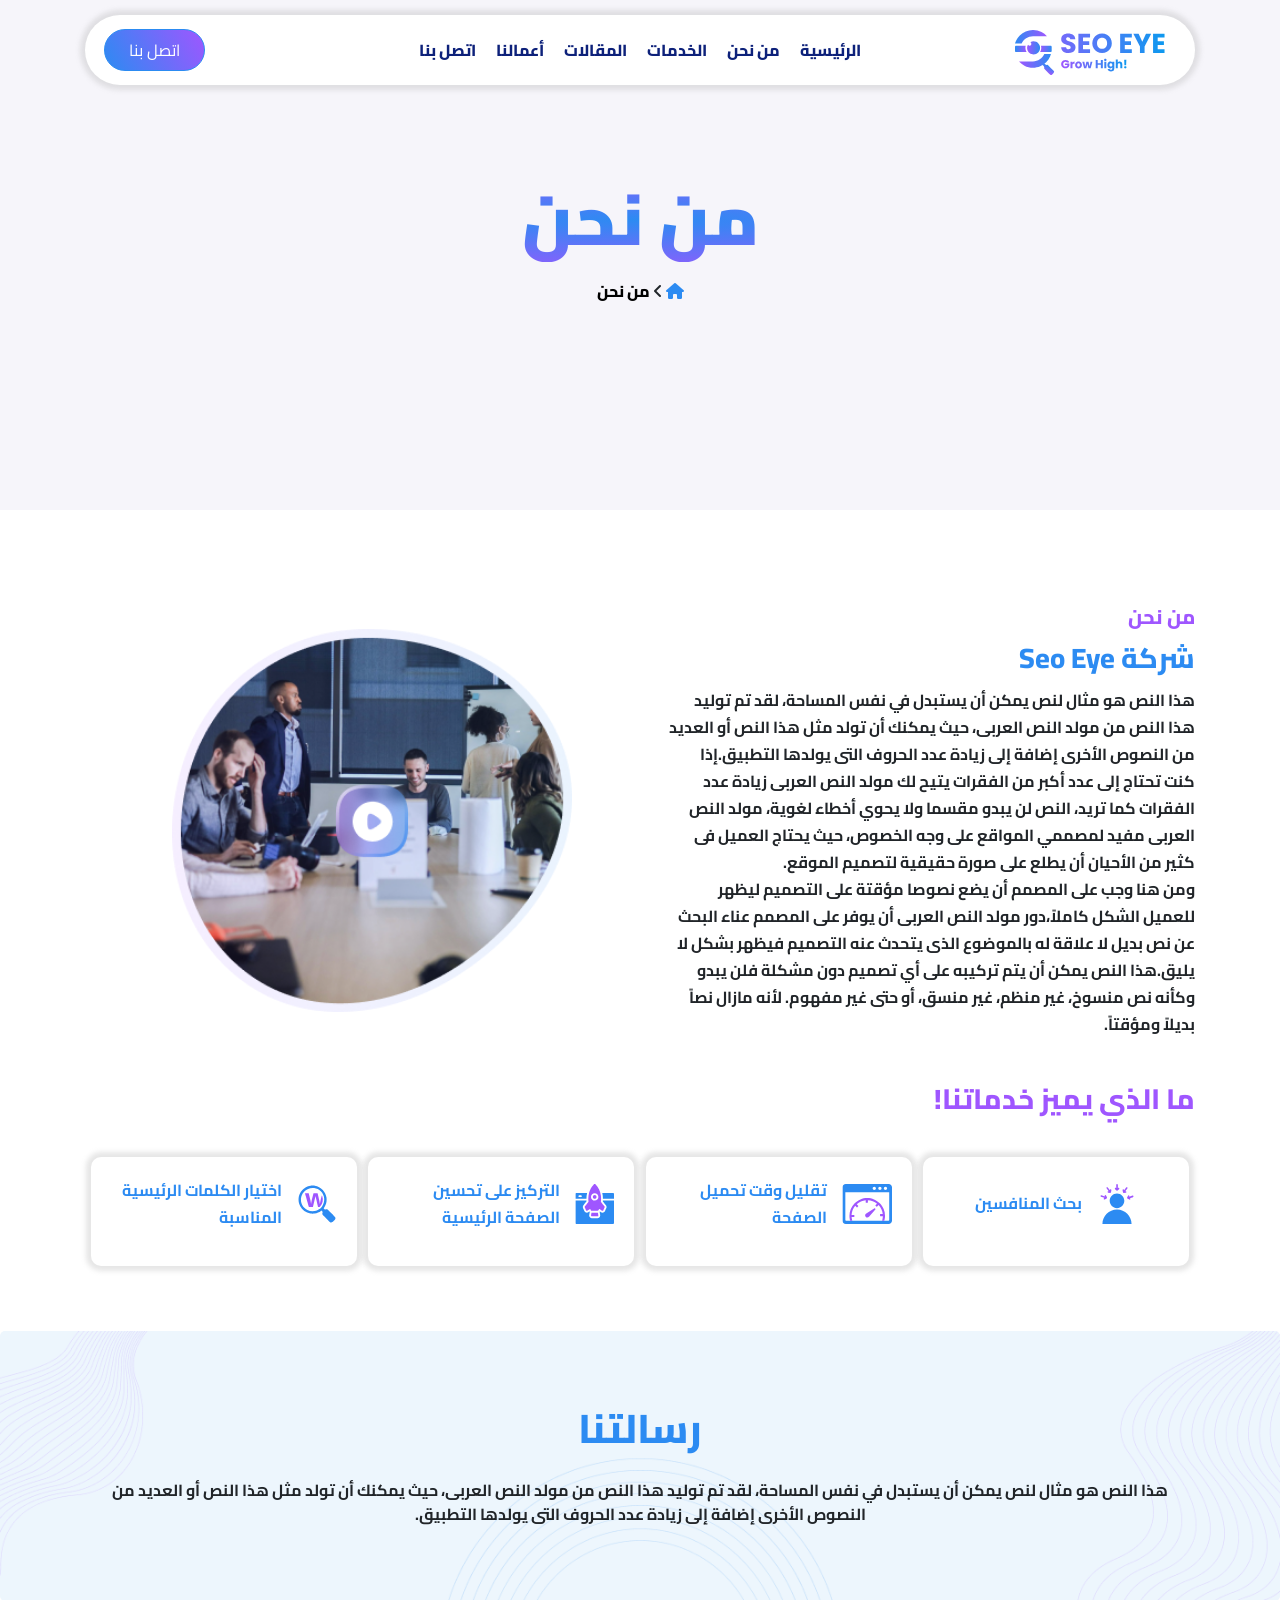
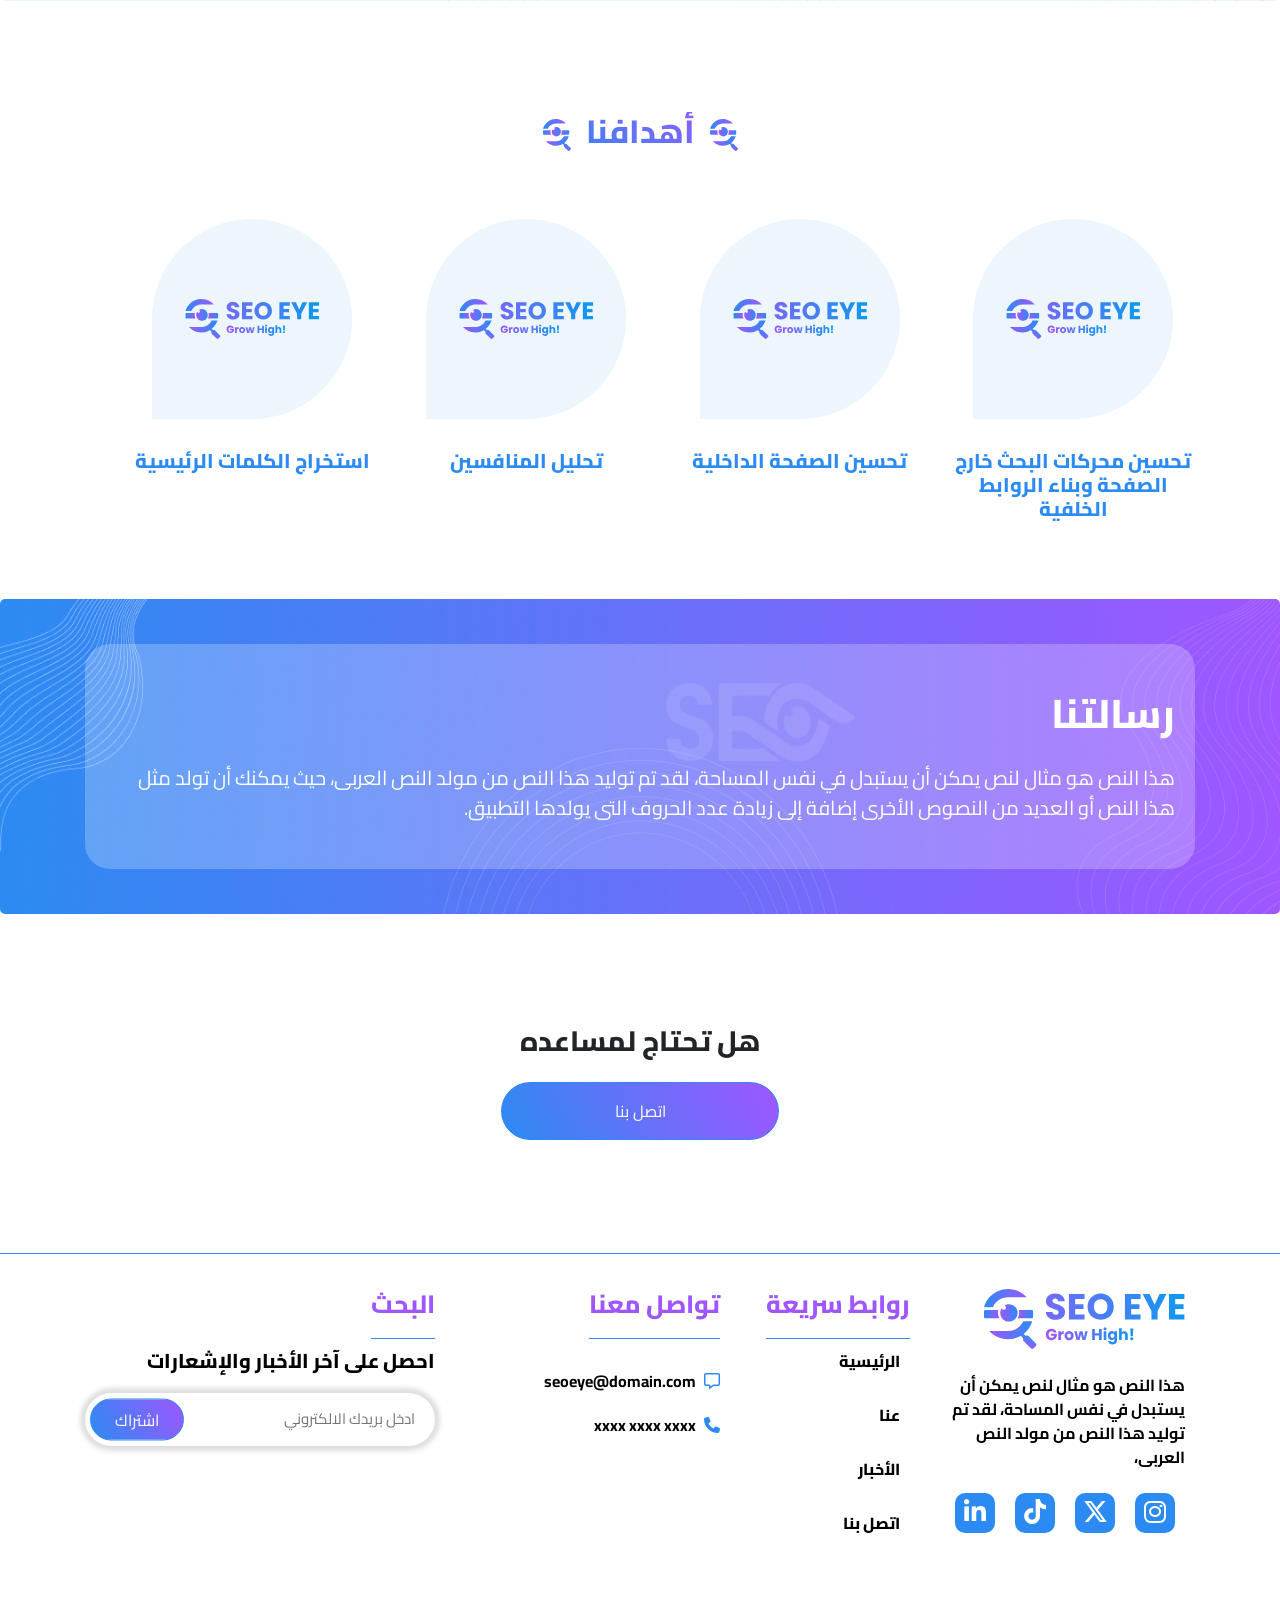
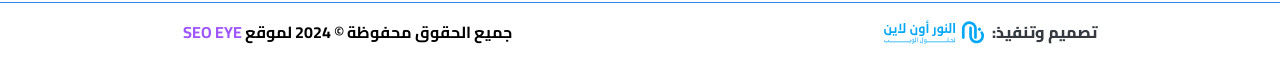
==== about-us.html @ d52f5193 "first commit" ====
<!DOCTYPE html>
<html lang="ar" dir="rtl">

<head>
  <meta charset="UTF-8" />
  <meta name="viewport" content="width=device-width, initial-scale=1.0" />
  <link rel="preconnect" href="https://fonts.googleapis.com">
  <link rel="preconnect" href="https://fonts.gstatic.com" crossorigin>
  <link
    href="https://fonts.googleapis.com/css2?family=Cairo:wght@200..1000&family=Rubik:ital,wght@0,300..900;1,300..900&display=swap"
    rel="stylesheet">
  <link rel="stylesheet" href="style.css" />
  <link rel="icon" href="assets/image/logo.svg">
  <title>SEO EYE </title>
  <!-- <script src="assets/js/jquery-for-count.min.js"></script> -->
  <!-- <script>
    jQuery(document).ready(function ($) {
      $('.counter').counterUp({
        delay: 10,
        time: 2000
      });
    });
  </script> -->
</head>

<body>
  <div
    class="loaderlodging bg-white position-fixed w-100 bg-white d-flex flex-column align-items-center justify-content-center overflow-hidden">
    <img class="img-fluid img-lg-h150 mb-4" src="assets/image/logo.svg" alt="erorr">
    <div class="d-flex justify-content-center text-center">
      <span class="loader"></span>
    </div>
  </div>
  <!-- start header  -->
  <header>
    <div class="container">
      <div class="head">
        <div class="row">
          <div class="logo col-lg-3 col-md-6 col-sm-6">
            <img src="assets/image/logo.svg" alt="">
          </div>
          <div class="logo col-lg-3 col-md-6 col-sm-6 d-lg-none d-md-flex d-sm-flex  justify-content-end pr-4 ">
            <button class="btn btn-primary bar "
              style="border-top-left-radius: 30px; border-bottom-left-radius: 30px;"><i
                class="fa-solid fa-bars  "></i></button>
          </div>
          <div class="phone-slide dlg col-lg-9 col-md-12 col-sm-12 ">
            <div class="links px-md-4 px-sm-4">
              <div
                class="head-phone  d-lg-none d-md-flex d-sm-flex justify-content-between align-items-center w-100 mb-4">
                <div class="logo ">
                  <img src="assets/image/logo.svg" alt="">
                </div>
                <div class="closes ">
                  <button class="closes btn "><i class="fa-solid fa-close font-19 text-secondary"></i></button>
                </div>
              </div>
              <ul>
                <li><a href="index.html">الرئيسية</a></li>
                <li><a href="about.html">من نحن</a></li>
                <li><a href="archive-services-2.html">الخدمات</a></li>
                <li><a href="archive-articale.html">المقالات</a></li>
                <li><a href="archive-projects.html">أعمالنا</a></li>
                <li><a href="contact.html">اتصل بنا</a></li>
              </ul>
              <div class="position-relative right-15px">
                <a href="#" class="btn btn-primary rounded-pill px-4 py-2 "> اتصل بنا</a>
              </div>
            </div>
          </div>
        </div>
      </div>
    </div>
  </header>
  <!-- end header   -->
  <!-- ///////////////////////////////////////////////////////// -->
  <!-- start landing  -->
  <section class="landing-2" data-aos="fade-up" data-aos-duration="1500" data-aos-once="true">
    <div class="container">
      <h1>من نحن</h1>
      <h6><a href="index.html"><i class="fa-solid fa-home text-primary"></i></a> <i class="fa-solid fa-angle-left"></i>
        <a href="">من نحن</a></h6>
    </div>
  </section>
  <!-- end landing  -->
  <!-- /////////////////////////////// -->
  <!-- start about us  -->
  <section class="about-us  mt-5" data-aos="fade-up" data-aos-duration="1500" data-aos-once="true">
    <div class="container">
      <div class="row row-cols-lg-2 row-cols-md-2 row-cols-sm-1">
        <div class="col">
          <h5 class="text-secondary">من نحن</h5>
          <h3 class="text-primary">شركة Seo Eye</h3>
          <p>
            هذا النص هو مثال لنص يمكن أن يستبدل في نفس المساحة، لقد تم توليد هذا النص من مولد النص العربى، حيث يمكنك أن
            تولد مثل هذا النص أو العديد من النصوص الأخرى إضافة إلى زيادة عدد الحروف التى يولدها التطبيق.إذا كنت تحتاج
            إلى عدد أكبر من الفقرات يتيح لك مولد النص العربى زيادة عدد الفقرات كما تريد، النص لن يبدو مقسما ولا يحوي
            أخطاء لغوية، مولد النص العربى مفيد لمصممي المواقع على وجه الخصوص، حيث يحتاج العميل فى كثير من الأحيان أن
            يطلع على صورة حقيقية لتصميم الموقع. <br>ومن هنا وجب على المصمم أن يضع نصوصا مؤقتة على التصميم ليظهر للعميل
            الشكل
            كاملاً،دور مولد النص العربى أن يوفر على المصمم عناء البحث عن نص بديل لا علاقة له بالموضوع الذى يتحدث عنه
            التصميم فيظهر بشكل لا يليق.هذا النص يمكن أن يتم تركيبه على أي تصميم دون مشكلة فلن يبدو وكأنه نص منسوخ، غير
            منظم، غير منسق، أو حتى غير مفهوم. لأنه مازال نصاً بديلاً ومؤقتاً.
          </p>
        </div>
        <div class="col">
          <a class=" videoplay" href="https://youtube.com/y3L3k8FB0nQ?si=SyOl_o5giGatldwS"
            title="Caption. Can be aligned to any side and contain any HTML.">
            <img src="assets/image/about-us.png">
          </a>
        </div>
      </div>
      <div class="special">
        <h3 class="text-secondary">ما الذي يميز خدماتنا!</h3>
        <div class="row row-cols-lg-4 row-cols-md-2 row-cols-sm-1">
          <div class="col">
            <img src="assets/image/ico-about.svg" alt="">
            <p>بحث المنافسين</p>
          </div>
          <div class="col">
            <img src="assets/image/ico-about-2.svg" alt="">
            <p>تقليل وقت تحميل الصفحة</p>
          </div>
          <div class="col">
            <img src="assets/image/ico-about-3.svg" alt="">
            <p>التركيز على تحسين الصفحة الرئيسية</p>
          </div>
          <div class="col">
            <img src="assets/image/ico-about-4.svg" alt="">
            <p>اختيار الكلمات الرئيسية المناسبة</p>
          </div>
        </div>
      </div>
    </div>
  </section>
  <!-- end about us  -->
  <!-- ////////////////////////////////////////////// -->
  <section class="message " data-aos="fade-up" data-aos-duration="1500" data-aos-once="true">
    <div class="bg">
      <img src="assets/image/bg-about-us.png" alt="">
    </div>
    <div class="container ">
      <div class="text-message">
        <h1 class="text-primary">رسالتنا</h1>
        <p>هذا النص هو مثال لنص يمكن أن يستبدل في نفس المساحة، لقد تم توليد هذا النص من مولد النص العربى، حيث يمكنك أن
          تولد مثل هذا النص أو العديد من النصوص الأخرى إضافة إلى زيادة عدد الحروف التى يولدها التطبيق.</p>
      </div>
    </div>
  </section>
  <!-- //////////////////////////////////////////// -->
  <!-- start services  -->
  <section class=" service-2 my-5" data-aos="fade-up" data-aos-duration="1500" data-aos-once="true">
    <div class="container">
      <div class="title title2 text-center my-5">
        <h2><img src="assets/image/goals-title.svg" alt="" class="mr-2"> أهدافنا <img class="ml-2"
            src="assets/image/goals-title.svg" alt=""></h2>
      </div>
      <div class="row row-cols-lg-4 row-cols-md-2 row-cols-sm-1">
        <div class="col ">
          <img src="assets/image/goals.svg" alt="">
          <h5>تحسين محركات البحث خارج الصفحة وبناء الروابط الخلفية</h5>
        </div>
        <div class="col ">
          <img src="assets/image/goals.svg" alt="">
          <h5>تحسين الصفحة الداخلية</h5>
        </div>
        <div class="col ">
          <img src="assets/image/goals.svg" alt="">
          <h5>تحليل المنافسين</h5>
        </div>
        <div class="col ">
          <img src="assets/image/goals.svg" alt="">
          <h5>استخراج الكلمات الرئيسية</h5>
        </div>
      </div>
    </div>
  </section>
  <!-- end services  -->
  <!-- /////////////////////////////////////////// -->
     <!-- ////////////////////////////////////////////// -->
  <section class=" message message2 " data-aos="fade-up" data-aos-duration="1500" data-aos-once="true">
    <div class="bg">
      <img src="assets/image/bg-about-us2.png" alt="">
    </div>
    <div class="container ">
      <div class="text-message">
        <h1 class="text-primary">رسالتنا</h1>
        <p>هذا النص هو مثال لنص يمكن أن يستبدل في نفس المساحة، لقد تم توليد هذا النص من مولد النص العربى، حيث يمكنك أن
          تولد مثل هذا النص أو العديد من النصوص الأخرى إضافة إلى زيادة عدد الحروف التى يولدها التطبيق.</p>
      </div>
    </div>
  </section>
  <!-- //////////////////////////////////////////// -->
<div class="helper py-5 my-5 ">
  <div class="container">
    <div class="d-flex align-items-center justify-content-center flex-column">
      <h3 class="mb-4">هل تحتاج لمساعده</h3>
      <a href="" class="btn btn-primary rounded-pill w-25 wp-100 py-3">اتصل بنا</a>
    </div>
  </div>
</div>
  <!-- //////////////////////////////////////////// -->
  <!-- start footer  -->
  <footer data-aos="fade-up" data-aos-duration="1500" data-aos-once="true">
    <div class="container">
      <div class="row  py-3">
        <div class="col col-lg-3 col-md-6 col-sm-12 logo ">
          <div><img src="assets/image/logo.svg" alt=""></div>
          <div class="mt-4">
            <p class="mb-4">هذا النص هو مثال لنص يمكن أن يستبدل في نفس المساحة، لقد تم توليد هذا النص من مولد النص
              العربى،</p>
          </div>
          <ul class="d-flex flex-row">
            <li><a href="#"><i class="fab fa-instagram"></i></a></li>
            <li><a href="#"><i class="fab fa-x-twitter"></i></a></li>
            <li><a href="#"><i class="fab fa-tiktok"></i></a></li>
            <li><a href="#"><i class="fab fa-linkedin-in"></i></a></li>
          </ul>
        </div>
        <div class="col col-lg-2 col-md-6 col-sm-12 ">
          <h2 class="text-secondary">روابط سريعة</h2>
          <ul>
            <li><a href="#">الرئيسية</a></li>
            <li><a href="#">عنا</a></li>
            <li><a href="#">الأخبار</a></li>
            <li><a href="#">اتصل بنا</a></li>
          </ul>
        </div>
        <div class=" col col-lg-3 col-md-6 col-sm-12 footer-new">
          <h2 class="text-secondary">تواصل معنا</h2>
          <ul>
            <li><a href="#">
                <i class="fa-regular fa-message text-primary mr-2 mb-0-px"></i>
                <p>seoeye@domain.com</p>
              </a></li>
            <li><a href="#">
                <i class="fa-solid fa-phone text-primary mr-2 mb-0-px"></i>
                <p>xxxx xxxx xxxx</p>
              </a></li>
          </ul>
        </div>
        <div class=" col col-lg-4 col-md-6 col-sm-12 search">
          <h2 class="text-secondary">البحث</h2>
          <h5>احصل على آخر الأخبار والإشعارات</h5>
          <div class="search-content">
            <input type="search" name="" placeholder="ادخل بريدك الالكتروني" id="">
            <button class="btn btn-primary rounded-pill px-4 py-2">
              اشتراك
            </button>
          </div>
        </div>
      </div>
    </div>
    <div class="end-footer ">
      <p><a class="text-dark d-block text-nowrap " href="https://www.elnooronline.net/" target="_blank">
          تصميم وتنفيذ: <img class="elnoor img-fluid  ml-2" src="assets/image/elnooronline.svg" alt="">
        </a></p>
      <p> جميع الحقوق محفوظة © 2024 لموقع <span class="text-secondary"> SEO EYE</span> </p>
    </div>
  </footer>
  <button class="end btn btn-primary rounded-50 position-fixed bottom-30px left-30px">
    <i class="fa-solid fa-arrow-up font-5"></i>
  </button>
  <!-- end footer  -->
  <!-- ////////////////////////////////////////// -->
  <script src="assets/js/jquery-for-count.min.js"></script>
  <script src="assets/js/waypoints.min.js"></script>
  <script src="assets/js/jquery.counterup.min.js"></script>
  <script>
    jQuery(document).ready(function ($) {
      $('.counter').counterUp({
        delay: 10,
        time: 1500
      });
    });
  </script>
  <script src="assets/js/jquery-3.7.0.min.js"></script>
  <script src="assets/js/bootstrap.bundle.js"></script>
  <script src="assets/js/aos.js"></script>
  <script src="assets/js/autotyping.min.js"></script>
  <script src="assets/js/slick.min.js"></script>
  <script src="assets/js/slick-animation.min.js"></script>
  <script src="assets/js/@splidejs/splide.js"></script>
  <script src="assets/js/jquery.magnific-popup.min.js"></script>
  <script src="assets/js/@splidejs/splide-extension-auto-scroll/dist/js/splide-extension-auto-scroll.min.js"></script>
  <script src="assets/js/javascript.js"></script>

  <!-- <script>
         if (screen.width >= 768) {
    const splide = new Splide('.splide', {
      type: 'loop',
      drag: 'free',
      focus: 'center',
      perPage: 4,
      autoScroll: {
        speed: 1,
      },
    });

    splide.mount(window.splide.Extensions);
  }
    else if (screen.width <= 768) {
    const splide = new Splide('.splide', {
      type: 'loop',
      drag: 'free',
      focus: 'center',
      perPage: 2,
      autoScroll: {
        speed: 1,
      },
    });

    splide.mount(window.splide.Extensions);
  }
  </script> -->


</body>

</html>
---- style.css ----
/*
	Theme Name: ما هو اسم القالب؟
	Theme URI: https://www.elnooronline.com/
	Author: تم تصميم وتطوير بواسطة شركة النور أون لاين
	Author URI: https://www.elnooronline.com/
*/
/* start part basic */
@import url(assets/css/helper\ v0.2.css);
@import url(assets/css/all.min.css);
@import url(assets/css/bootstrap-rtl-4.5.3.min.css);
@import url(assets/css/aos.css);
@import url(assets/css/slick-theme.css);
@import url(assets/css/slick.css);
@import url(assets/css/animate.min.css);
@import url(assets/css/splide.min.css);
@import url(assets/css/magnific-popup.css);

@font-face {
  font-family: arabic;
  src: url(assets/FONT/GE_SS_Two_Medium.otf);
}

* {
  margin: 0;
  padding: 0;
  box-sizing: border-box;
}

a {
  color: var(--text);
  text-decoration: none !important;
}

body {
  font-family: "Cairo", "Rubik";
  overflow-x: hidden !important;
  -webkit-box-sizing: 0;
  box-sizing: 0;
  padding: 0;
  margin: 0;
  direction: rtl;
}

:root {
  --title: rgb(172, 172, 172);
  --prime: rgba(44, 139, 242, 1);
  --second: rgb(28, 109, 196);
  --third: rgba(159, 86, 255, 1);
  --sodark: #0d217a;
  --border: transparent;
  --bg: rgb(20, 20, 20);
  --text: black;
  --shadow: 0px 0px 5px 5px rgba(170, 170, 170, 0.295);
  --liner: var(--prime), var(--third);
}

.backgroun {
  background-color: var(--bg);
  color: var(--text);
}


p::selection,
h1::selection,
h2::selection,
h4::selection,
h5::selection,
h6::selection {
  background-color: var(--prime);
  color: white;
}

p,
h1,
h2,
h4,
h5,
h6 {
  margin: 0px;
  padding: 0px;
}

h1,
h2,
h3,
h4,
h5,
h6,
a {
  font-weight: 800;
}

p {
  font-weight: 700;
}

ul {
  list-style: none;
  padding: 0px;
  margin: 0px;
}

input:focus {
  outline: none;
}

.load {
  position: fixed;
  left: 0;
  top: 0;
  width: 100vw;
  height: 100vh;
  background-color: white;
  z-index: 100;
  display: flex;
  justify-content: center;
  align-items: center;
}

.load img {
  width: 20%;
  height: 20%;
}

.loaderlodging {
  top: 0px;
  height: 100vh;
  z-index: 10000;
  transition: 0.8s;
  background: linear-gradient(50deg, rgb(57, 29, 94) 0% 5%, black 70% 100%);
}

.loaderlodging__body {
  overflow: hidden;

}

.loaderlodging img {
  margin-right: 40px;
  width: 280px !important;
  height: 100px !important;
  object-fit: contain;
}

.loaderlodging__body.afterloading {
  overflow: inherit;
}

/* .loaderlodging__body.afterloading {
  overflow: hidden;
} */

.loaderlodging.remove {
  opacity: 0;
  visibility: hidden;
  z-index: -1;
}

.loader {
  width: 48px;
  height: 48px;
  border: 5px solid #cecece;
  border-bottom-color: var(--prime);
  border-radius: 50%;
  display: inline-block;
  box-sizing: border-box;
  animation: rotation 1s linear infinite;
}

.loaderlodging img {
  width: 100px;
  height: 100px;
}

.btn-primary {
  background: linear-gradient(60deg, var(--prime), var(--third));
  transition: 1s all !important;
}

.btn-primary:hover {
  background: linear-gradient(120deg, var(--prime), var(--third));
  opacity: 0.8;
}

.bg-primary {
  background: linear-gradient(80deg, var(--prime), var(--third))
}

.btn-secondary {
  background-color: var(--third);
  transition: 1s;
}

.btn-secondary:hover {
  background-color: var(--third);
  opacity: 0.8;
}

.btn-outline-secondary {
  border: var(--third) solid 1px;
  color: var(--third);
  transition: 1s;
}

.btn-outline-secondary:hover {
  border: var(--third) solid 1px;
  background-color: var(--third);
  color: white;
}

.text-secondary {
  color: var(--third) !important;
}

.title {
  position: relative;
  display: flex;
  align-items: center;
  justify-content: center;
  flex-direction: column;
  margin: 70px 0px;
}

.title h2 {
  background: linear-gradient(30deg, var(--liner));
  -webkit-background-clip: text;
  background-clip: text;
  color: transparent;
  margin-bottom: 5px;
}

.title::before {
  content: url(assets/image/bg-title.svg);
  position: absolute;
  left: 46%;
  top: 25%;
  transform: translate(-50%, -50%);
  width: 25%;
  height: 100%;
}

.title2::before {
  display: none;
}

@keyframes rotation {
  0% {
    transform: rotate(0deg);
  }

  100% {
    transform: rotate(-360deg);
  }
}

/* end basic */
/* start header  */

header {
  position: absolute;
  top: 0px;
  left: 0px;
  width: 100%;
  z-index: 100;
}

header .head {
  box-shadow: var(--shadow);
  border-radius: 70px;
  padding: 10px;
  background-color: white;
}

header .logo {
  display: flex;
  align-items: center;
  justify-content: flex-start;
  padding-right: 35px;
}

header .logo img {
  width: 150px;
  margin-top: 5px;
}

header .phone-slide {
  width: 100%;
  display: flex;
  align-items: center;
  justify-content: space-between;
  align-items: center;
}

header .phone-slide .links {
  width: 100%;
  display: flex;
  align-items: center;
  justify-content: space-between;
}

header .phone-slide .links ul {
  width: 60%;
  display: flex;
  align-items: center;
  justify-content: space-between;
}

header .phone-slide ul li {
  margin-right: 20px;
  text-wrap: nowrap;
}

header .phone-slide ul li {
  position: relative;
  width: 100%;
  text-align: center;
}

header .phone-slide ul li a {
  color: var(--sodark);
}

header .phone-slide ul li a:hover {
  color: var(--second);
}

header .phone-slide ul li::after {
  content: "";
  position: absolute;
  right: 0px;
  bottom: -5px;
  width: 0px;
  height: 2px;
  /* background-color: var(--second); */
  background: linear-gradient(var(--liner));
  transition: 1s;
}

header .phone-slide ul li:hover:after {
  width: 100%;
}

/* start landing  */
.landing {
  height: 100vh;
  background-color: rgba(243, 248, 252, 1);
}

.landing .container {
  height: 100%;
}

.landing .row {
  height: 100%;
}

.landing .col {
  display: flex;
  flex-direction: column;
  align-items: flex-start;
  justify-content: center;
}

.landing .col>* {
  margin-bottom: 20px;
}

.landing .col:last-of-type {
  align-items: center;
  justify-content: center;
}

.landing .col:last-of-type img {
  width: 450px;
  height: 450px;
  object-fit: contain;
}

.landing .col p:first-of-type {
  width: 150px;
  text-align: center;
  font-weight: bolder;
  color: white;
  padding: 5px;
  border-radius: 10px;
}

.landing span {
  display: flex;
  align-items: center;
  justify-content: flex-start;
}

.landing h1 {
  background: radial-gradient(var(--liner));
  -webkit-background-clip: text;
  background-clip: text;
  color: transparent;
  font-size: 70px;
}

.landing img {
  height: 60px;
}

/* end landing  */
/* ///////////////////////// */
/* start about us  */
.about-us .col {
  display: flex;
  align-items: flex-start;
  justify-content: center;
  flex-direction: column;
}

.about-us .col>* {
  margin-bottom: 15px;
  line-height: 27px;
}

.about-us .col:last-of-type {
  align-items: center;
}

.about-us .col a img {
  width: 400px;
  height: 400px;
  object-fit: contain;
}

.about-us .special {
  margin: 30px 0px;
}

.about-us .special .row {
  margin: 20px 0px;
}

.about-us .special .col {
  display: flex;
  flex-direction: row;
  align-items: center;
  justify-content: center;
  box-shadow: var(--shadow);
  margin: 20px 0.5%;
  padding: 20px;
  border-radius: 10px;
  font-weight: 700;
  transition: 0.8s;
  position: relative;
  bottom: 0px;
  cursor: pointer;
  color: var(--prime);
}

.about-us .special .col:hover {
  position: relative;
  bottom: 20px;
  background-color: rgba(126, 50, 226, 0.356);
  color: white;
}

.about-us .special .col img {
  margin-left: 15px;
}

/* end about us */
/* ////////////////////////////////////////////////// */
/* start why seo  */
.why-seo .col {
  display: flex;
  align-items: center;
  justify-content: flex-start;
  box-shadow: var(--shadow);
  margin: 20px 0.5%;
  border-radius: 10px;
  padding: 30px;
  position: relative;
  cursor: pointer;
  overflow: hidden;
  transition: 1s;
  z-index: 1;
}

.why-seo .col h5 {
  margin-bottom: 15px;
  color: var(--prime);
}

.why-seo .col img {
  margin-left: 25px;
  width: 80px;
  height: 80px;
  object-fit: contain;
}

.why-seo .col::after {
  content: "";
  position: absolute;
  right: 0px;
  top: 0px;
  width: 0%;
  height: 100%;
  background-color: rgba(126, 50, 226, 0.356);
  transition: 1s;
  border-radius: 10px;
  border-top-left-radius: 100px;
  border-bottom-left-radius: 100px;
  z-index: -1;
}

.why-seo .col>*,
.why-seo .col h5 {
  transition: 1s;
}

.why-seo .col:hover>*,
.why-seo .col:hover h5 {
  color: white;
}

.why-seo .col:hover::after {
  width: 100%;
  border-radius: 10px;
}

/* end why seo  */
/* ///////////////////////////////////////// */
/* start projects  */
.project .nav-tabs {
  border: none !important;
  display: flex;
  align-items: center;
  justify-content: center;
}

.project .nav-tabs li {
  width: 150px;
  height: 50px;
  margin: 15px 0px;
  display: flex;
  align-items: center;
  justify-content: flex-start;
}

.project .nav-tabs li a {
  color: var(--prime);
  margin: 0px 5px;
  border: solid 1px rgb(172, 171, 171);
  padding: 8px 30px;
  border-radius: 5px;
  font-weight: 600;
  color: var(--prime);
  width: 150px;
  height: 100%;
  text-align: center;
  font-weight: bold;
  display: flex;
  align-items: center;
  justify-content: center;
}

.project .nav-tabs li .active {
  background: linear-gradient(80deg, var(--liner)) !important;
  color: white;
  border: none;
}

.project .row {
  margin: 70px 0px;
}

.project .col {
  position: relative;
  margin: 20px 0.5%;
  padding: 0px;

}

.project .col .bg-card>img {
  width: 100%;
  height: 100%;
  border-radius: 15px;
}

.project .col .float {
  position: absolute;
  left: 10%;
  bottom: 10px;
  width: 80%;
  background-color: rgba(63, 62, 62, 0.541);
  display: flex;
  align-items: center;
  justify-content: space-between;
  color: white;
  font-size: 10px;
  padding: 15px;
  border-radius: 10px;
}

.project .col .float img {
  width: 30px;
}

.project .col div {
  transition: 1s;
  padding: 0px;
}

.project .col:hover>div {
  cursor: pointer;
  transform: rotate(2deg);
  filter: brightness(0.7);
}

/* end projects  */
/* ////////////////////////////////// */
/* start why us  */
.why-us .col {
  display: flex;
  align-items: flex-start;
  justify-content: center;
  flex-direction: column;
  position: relative;
}

.why-us .col:first-of-type {
  align-items: center;
}

.why-us .col:first-of-type img {
  width: 350px;
  height: 350px;
  object-fit: contain;
}

.why-us .col div {
  display: flex;
  align-items: center;
  justify-content: flex-start;
  box-shadow: var(--shadow);
  width: 100%;
  padding: 20px;
  margin: 20px 0px;
  border-radius: 10px;
  color: var(--prime);
  transition: 1s;
}

.why-us .col .float {
  position: absolute;
  top: 55%;
  left: 55%;
}

.why-us .col .float img {
  width: 160px;
  height: 160px;
}

.why-us .col .float img {
  animation-name: spiner;
  animation-duration: 3s;
  animation-iteration-count: infinite;
  animation-timing-function: linear;
}

@keyframes spiner {
  0% {
    transform: rotate(0deg);
  }

  50% {
    transform: rotate(180deg);

  }

  100% {
    transform: rotate(360deg);
  }
}

.why-us .col div:hover {
  padding: 30px;
  cursor: pointer;
  background-color: rgba(126, 50, 226, 0.356);
  color: white;
}

.why-us .col div img {
  margin-left: 20px;
  width: 60px;
  width: 60px;
}

/* end why us  */
/* ///////////////////////////////////////////// */
/* start service */
.service .col {
  display: flex;
  align-items: center;
  justify-content: flex-start;
  flex-direction: column;
  box-shadow: var(--shadow);
  margin: 30px 0.5%;
  border-radius: 20px;
  padding: 40px 20px 10px;
  overflow: hidden;
  border-bottom: solid 5px var(--third);
  z-index: 1;
  transition: 1s;
  cursor: pointer;
  bottom: 0px;
}

.service .col::after {
  content: "";
  position: absolute;
  bottom: -5px;
  left: 0px;
  width: 100%;
  height: 0%;
  background: linear-gradient(var(--liner));
  opacity: 0.5;
  border-radius: 20px;
  transition: 1s;
  z-index: -1;
}

.service .col * {
  transition: 1s;
}

.service .col:hover {
  position: relative;
  bottom: 20px;
}

.service .col:hover * {
  color: white !important;
}

.service .col i {
  margin-right: 5px;
}

.service .col:hover:after {
  height: calc(100% + 5px);
}

.service .col>* {
  margin-bottom: 25px;
  text-align: center;
}

.service .col h5 {
  color: var(--prime);
}

.service .col img {
  width: 100px;
  height: 100px;
}

/* end service */
/* /////////////////////////////////// */
/* start package  */
.package .col {
  margin: 20px 0.5%;
}

.package .col .footer-pack,
.package .head-pack {
  background-color: var(--prime);
}

.package .col:nth-of-type(2) .footer-pack,
.package .col:nth-of-type(2) .head-pack {
  background-color: var(--third);
}

.package .col:nth-of-type(3) .footer-pack,
.package .col:nth-of-type(3) .head-pack {
  background: linear-gradient(270deg, var(--liner));
}

.package .head-pack {
  text-align: center;
  padding: 20px;
  border-radius: 5px;
  border-top-left-radius: 15px;
  border-top-right-radius: 15px;
  font-size: 18px;
  font-weight: bolder;
  color: white;
}

.package .body-pack li {
  display: flex;
  align-items: center;
  justify-content: flex-start;
  margin: 10px 0px;
  padding: 15px;
  border-radius: 10px;
}

.package .footer-pack {
  display: flex;
  align-items: center;
  justify-content: flex-start;
  padding: 10px;
  text-wrap: nowrap;
  border-radius: 5px;
  color: white;
}

.package .footer-pack a {
  width: 100%;
  margin-right: 10px;
  border-radius: 5px;

}

.package .body-pack li:nth-child(even) {
  background-color: rgba(187, 186, 186, 0.151);
}

.package .body-pack li i {
  margin-left: 10px;
  background: linear-gradient(30deg, var(--liner));
  -webkit-background-clip: text;
  background-clip: text;
  color: transparent;
}

/* end package  */
/* //////////////////////////////////// */
/* start check  */
.check .check-content ul {
  margin-bottom: 35px;
}

.check .check-content ul li {
  display: flex;
  align-items: center;
  justify-content: flex-start;
  flex-direction: row;
  margin: 15px 0px;
}

.check .check-content ul li p {
  margin-right: 10px;
}

.check .check-content select,
.check .check-content textarea {
  background-color: rgba(228, 228, 228, 0.452);
  border-radius: 5px;
  border: none;
  width: 100%;
  margin: 10px 0px;
  margin-bottom: 20px;
  padding: 10px;
}

.check .check-content h5 {
  margin-bottom: 10px;
}

.form-content .col {
  display: flex;
  align-items: flex-start;
  justify-content: center;
  flex-direction: column;
  margin: 15px 0px;
}

.form-content .col label {
  font-weight: bolder;
}

.form-content .col input {
  width: 100%;
  border-radius: 5px;
  border: none;
  background-color: rgba(228, 228, 228, 0.452);
  padding: 15px;
}

/* end check  */
/* start services 2 */
.service-2 .col {
  display: flex;
  align-items: center;
  justify-content: flex-start;
  flex-direction: column;
  text-align: center;
  cursor: pointer;
}

.service-2 .col>* {
  margin: 15px 0px;
}

.service-2 .col>h5 {
  color: var(--prime);
}

.service-2 .col i {
  margin-right: 5px;
}

.service-2 .col img {
  width: 200px;
  height: 200px;
  transition: 1s;
}

.service-2 .col:hover img {
  scale: 1.2;
}

/* end services 2 */
/* //////////////////////////////////////////////////////// */
/* start help  */
.help .blus-open-info {
  position: relative;
  width: 40px;
  height: 40px;
  background-color: var(--third);
  border: none;
}

.help .scrol::-webkit-scrollbar {
  display: none;
}

.help .blus-open-info span {
  font-weight: bolder;
  font-size: 20px;
  position: absolute;
  left: 45%;
  top: 5%;
  transform: rotate(90deg) !important;
  transition: 0.5s;
}

.help .blus-open-info .rotate {
  top: 0px;
  left: 40%;
  transform: rotate(0deg) !important;
}

.help .blus-open-info:hover .rotate {
  transform: rotate(90deg);
}

.help .col {
  box-shadow: 0px 0px 5px 5px rgba(51, 51, 51, 0.178);
  padding: 20px;
  border-radius: 10px;
  cursor: pointer;
  margin: 10px 0.5%;
  height: 100%;
}

.help .collapse {
  border-top: 1px solid rgba(100, 100, 100, 0.555);
  padding-top: 20px;
  margin-top: 20px;
}

/* end help  */
/* /////////////////////////////////////////////// */
/* start clients  */
.clients {
  position: relative;
  background-color: rgba(250, 250, 250, 1);
}

.clients .coment {
  background-color: white;
  padding: 15px;
  border-radius: 20px;
  margin: 0px 20px;
  box-shadow: var(--shadow);
}

.clients .slick-track {
  padding: 15px 0px;
}

.clients .coment>* {
  margin: 15px 0px;
}

.clients .coment .person-client {
  display: flex;
  align-items: center;
  justify-content: space-between;
}

.clients .coment p {
  font-weight: bold;
}

.clients .coment .person-client>div {
  display: flex;
  align-items: center;
  justify-content: center;
}

.clients .coment .person-client>div h6 {
  color: var(--third);
}

.clients .coment .person-client>div img {
  margin-left: 15px;
  width: 50px;
  height: 50px;
  object-fit: contain;
}

.clients .coment .person-client ul {
  display: flex;
  align-items: center;
  justify-content: flex-end;
}

.clients .coment .person-client ul li {
  color: rgb(255, 197, 6);
  margin: 3px;
  font-size: 25px;
}

.clients .slick-dots {
  display: none !important;
}

.clients .slick-prev,
.slick-next {
  top: 105%;
}

.clients .slick-next {
  right: 55%;
}

.clients .slick-prev {
  /* left: 45% !important; */
  right: 40% !important;
}

.clients .bg-title-client {
  position: relative;
  margin-bottom: 30px;
}

.clients .bg-title-client h3 {
  position: absolute;
  left: 50%;
  top: 50%;
  transform: translate(-50%, -50%);
  color: white;
  font-weight: bold;
}

.clients .slick-arrow {
  display: none !important;
}

.slick-next:before {
  content: "\f061";
  font-family: "Font Awesome 5 Free";
  font-weight: bold;
  font-size: 30px;
  background-color: var(--third);
  border-radius: 50%;
  padding: 10px;
  transition: 1s;
  opacity: 0.5;
}

.slick-prev:before {
  content: "\f060";
  font-family: "Font Awesome 5 Free";
  font-weight: bold;
  font-size: 30px;
  opacity: 0.5;
  background-color: var(--third);
  border-radius: 50%;
  padding: 10px;
  transition: 1s;
}

.slick-next:hover:before,
.slick-prev:hover:before {
  background-color: var(--third);
}

/* end clients  */
/* ////////////////////////////// */
/* start articales  */
.articales .card {
  margin: 20px 0.5%;
  border-radius: 15px;
  background-color: white;
  border: none;
  box-shadow: var(--shadow);
  position: relative;
  bottom: 0px;
  transition: 1s;
  /* padding: 10px; */
}

.articales .card:hover {
  position: relative;
  bottom: 15px;
  cursor: pointer;
}

.articales .card .card-img-top {
  padding: 15px;
  overflow: hidden;
}

.articales .card .card-img-top img {
  width: 100%;
  height: 250px;
}

.articales .card .card-body {
  padding: 0px 15px;
}

.articales .card .card-body>* {
  margin: 13px 0px;
}

.articales .card .card-body p {
  font-size: 15px;
  font-weight: 700;
}

.articales .card .card-body h5 {
  color: var(--prime);
}

.articales .card .card-body p:first-of-type {
  color: rgb(131, 130, 130);
  font-weight: 600;
}

/* end articales  */
/* start page add  */
.article .image-article img {
  width: 100%;
  height: 100%;
  border-radius: 15px;
  margin-bottom: 20px;
}

.article .image-article i {
  color: var(--prime);
}

.article .image-article .content-image-article {
  display: flex;
  align-items: center;
  justify-content: flex-start;
  flex-wrap: wrap;
}

.article .image-article .content-image-article div {
  display: flex;
  align-items: center;
  justify-content: center;
  margin-left: 30px;
}

.article .image-article .content-image-article div i {
  margin-left: 10px;
}

.article .content-article>* {
  margin: 30px 0px;
}

.article .content-article div:last-of-type {
  margin-bottom: 0px;
}

.article .titles {
  display: flex;
  align-items: center;
  justify-content: flex-start;
  padding-bottom: 10px;
  border-bottom: 2px solid var(--prime);
}

.article .titles ul {
  display: flex;
  align-items: center;
  justify-content: flex-start;
  flex-wrap: wrap;
}

.article .titles ul li {
  margin: 10px 5px;
  font-size: 13px;
  font-weight: bold;
  background-color: rgb(228, 228, 228);
  padding: 5px 20px;
  border-radius: 10px;
  transition: 1s;
  cursor: pointer;
}

.article .titles ul li:hover {
  background-color: var(--third);
  color: white;
}

.article .content-image-article div {
  margin-bottom: 10px;
}

.list-new {
  display: flex;
  flex-direction: column;
  align-items: center;
  justify-content: flex-start;
  padding: 0px;
}

.list-new ul {
  width: 100%;
}

.list-new .title-list {
  display: flex;
  justify-content: center;
  align-items: center;
  background-color: var(--prime);
  color: white;
  padding: 10px 20px;
  border-radius: 10px;
  width: 100%;
}

.list-new li {
  box-shadow: 0px 0px 5px 5px rgba(59, 59, 59, 0.363);
  background-color: white;
  border-radius: 10px;
  transition: 1s;
}

.list-new li:hover {
  background-color: var(--prime);
}

.list-new li a {
  transition: 1s;
}

.list-new li:hover a {
  color: white !important;
}

.list-new li a {
  display: flex;
  justify-content: flex-start;
  align-items: center;
  margin: 0px 0px;
  padding: 10px 5px;
  color: black !important;
  border-radius: 10px;
}

.list-new li img {
  width: 55px;
  height: 50px;
  margin-left: 10px;
  border-radius: 5px;
  object-fit: cover;
}

.list-new li p {
  font-size: 11px;
  font-weight: bold;
}

.news .card {
  margin: 20px 0.5%;
  border-radius: 5px;
  box-shadow: var(--shadow);
  border: none;
  padding: 15px;
  padding-bottom: 0px;
  border-radius: 10px;
  transition: 1s;
  overflow: hidden;
}
.news .card:hover  {
transform: scale(1.04);
cursor: pointer;
}

.news .card .card-img-top {}

.news .card .card-img-top img {
  width: 100%;
  height: 250px;
  border-radius: 10px;
  object-fit: cover;
}

.news .card .card-body {
  padding: 15px;
  width: 100%;
}

.news .card ul {
  display: flex;
  align-items: center;
  justify-content: flex-start;
  flex-direction: row;
  justify-content: space-between;
}

.news .card ul li {
  font-size: 14px;
}

.news .card ul li i {
  margin-left: 5px;
  color: var(--third);
}

.news .card .card-body h5 {
  font-size: 14px;
}

.news .card .card-body>* {
  margin-bottom: 15px;
}

.news .slick-dots li button:before {
  font-family: "slick";
  font-size: 6px;
  line-height: 20px;
  position: absolute;
  top: 0;
  left: 0;
  width: 20px;
  height: 20px;
  content: "";
  text-align: center;
  opacity: 0.25;
  border: solid 2px var(--prime);
  border-radius: 50%;
  -webkit-font-smoothing: antialiased;
  -moz-osx-font-smoothing: grayscale;
}

.news .slick-dots .slick-active button:before {
  background-color: var(--prime);
  opacity: 0.9;
  scale: 1.2;
}

.list-new {
  display: flex;
  flex-direction: column;
  align-items: center;
  justify-content: flex-start;
  padding: 0px;
}

/* new articale edit  */
.list-new .box-list {
  width: 100%;
  margin-bottom: 20px;
}

.list-new .social-list {
  display: flex;
  flex-direction: row;
  justify-content: space-between;
  align-items: center;
  padding: 0px 0px;
}

.list-new .social-list li {
  margin: 0px 0px;
  box-shadow: none;
  background-color: transparent;
}

.list-new .social-list li::after {
  display: none;
}

.list-new .social-list i {
  border-radius: 50%;
  width: 45px;
  height: 45px;
  display: flex;
  align-items: center;
  justify-content: center;
  font-size: 20px;
  color: white;
}

.list-new .box-list .list-ser li {
  box-shadow: 0px 0px 5px 5px rgba(187, 187, 187, 0.199);
  border-radius: 5px;
  padding: 15px;
}


.list-new .box-list .list-ser li a {
  display: flex;
  align-items: center;
  justify-content: space-between;
  align-items: center;
  width: 100%;
  margin: 0px;

}

.fac {
  background-color: #1877f2;
}

.ins {
  background: linear-gradient(45deg, #f09433, #e6683c, #dc2743, #cc2366, #bc1888);
}

.you {
  background-color: red;
}

.tw {
  background-color: black;
}





.list-new .title-list {
  display: flex;
  justify-content: center;
  align-items: center;
  background-color: var(--prime);
  color: white;
  padding: 10px 20px;
  border-radius: 10px;
  width: 100%;
}

.list-new li {
  display: flex;
  justify-content: flex-start;
  align-items: center;
  box-shadow: var(--shadow);
  margin: 20px 0px;
  padding: 10px 5px;
  border-radius: 10px;
  position: relative;
  cursor: pointer;
  transition: 1s;
  z-index: 1;
}

.list-new li a {
  color: black !important;
  transition: 1s;

}

.list-new li:hover a {
  color: white !important;
}

.list-new li::after {
  content: "";
  position: absolute;
  right: 0px;
  top: 0px;
  height: 100%;
  width: 0%;
  background-color: var(--prime);
  border-radius: 5px;
  transition: 1s;
  z-index: -1;
}

.list-new li:hover::after {
  width: 100%;
}

.list-new li img {
  width: 40px;
  height: 40px;
  margin-left: 10px;
  border-radius: 5px;
  object-fit: cover;
  filter: brightness(0.7);
}

.list-new li p {
  font-size: 11px;
  font-weight: bold;
}

/* start landing 2  */
.landing-2 {
  height: 60vh;
  background-color: rgba(246, 245, 250, 1);
  display: flex;
  justify-content: center;
  align-items: center;
  z-index: -1;
  position: relative;
  bottom: 30px;
  text-align: center;
}

.landing-2 h1 {
  background: radial-gradient(var(--liner));
  -webkit-background-clip: text;
  background-clip: text;
  color: transparent;
  margin-bottom: 20px;
  font-size: 70px;
  font-weight: 900;
}

.landing-2 h6 a {
  color: black;
}

/* /////////////////////////////////////////////////////////// */
.contact-us {
  position: relative;
}

.contact-us .bg-contact-us2 {
  position: absolute;
  left: 55%;
  top: 5%;
  transform: translate(-50%, -20%);
  z-index: 1;
}

.contact-us form {
  padding: 40px 0px;
}

.contact-us .form2 {
  box-shadow: none;
}

.contact-us form div label {
  font-weight: bolder;
  margin-bottom: 15px;
  margin-right: 10px;
}

.contact-us form div {
  display: flex;
  align-items: flex-start;
  justify-content: center;
  width: 90%;
  margin: auto;
  margin-bottom: 15px;
}

.contact-us form .title-contact {
  justify-content: flex-start;
}

.contact-us form .title-contact h3 {
  color: var(--four);
  padding-bottom: 15px;
  border-bottom: 3px var(--third) solid;
}

.contact-us form div input,
.contact-us form div textarea {
  width: 100%;
  border: none;
  background-color: rgba(213, 215, 215, 0.25);
  border-radius: 10px;
  padding: 10px;
}

.contact-us .info-contact {
  position: relative;
  width: 70%;
}

.contact-us .info-contact .info-text {
  position: absolute;
  left: 50%;
  top: 10%;
  transform: translatex(-50%);
  width: 70%;
  height: 90%;
  color: white;
  padding: 25px;
}

.contact-us .info-contact .info-text>div {
  display: flex;
  align-items: center;
  justify-content: flex-start;
  margin: 40px 0px;
}

.contact-us .info-contact .info-text>div h5 {
  margin-bottom: 15px;
}

.contact-us .info-contact .info-text>div i {
  font-size: 25px;
  margin-left: 15px;
  color: var(--four);
}

.contact-us .info-contact .bg-contact {
  position: absolute;
  left: 50%;
  top: 5%;
  transform: translatex(-50%);
  width: 80%;
  height: 95%;
  z-index: -1;
}

.contact-us .info-contact .bg-contact img {
  border-radius: 25px;
  width: 100%;
  height: 100%;
  object-fit: cover;
}

.contact-us .location iframe {
  width: 100%;
  margin: 30px 0px;
  border-radius: 15px;
}

.contact-us {
  position: relative;
  padding: 30px;
}

.contact-us .bg-image {
  position: absolute;
  left: 0px;
  top: 0px;
  width: 100%;
  z-index: -1;
}

/* .contact-us h1{
  position: absolute;
  left: 50%;
  transform: translateX(-50%);
  top: 30px;
  color: white;
} */
.contact-us .bg-image img {
  width: 100%;
  height: 100%;
  object-fit: cover;
  border-radius: 15px;
}

.contact-us .form {
  background-color: white;
  width: 90%;
  margin: auto;
  margin-top: 50px;
  border-radius: 20px;
  padding: 30px;
  box-shadow: var(--shadow);
}

.contact-us form h4 {
  width: 10%;
  padding-bottom: 20px;
  margin-bottom: 50px;
  border-bottom: 3px var(--third) solid;
}

.contact-us form .col {
  display: flex;
  flex-direction: column;
  justify-content: center;
  align-items: flex-start;
  margin: 10px 0.5%;
}

.contact-us form .col label {
  font-weight: bolder;
  margin-bottom: 15px;
}

.contact-us form .col input {
  width: 100%;
  border: none;
  padding: 10px;
  border-radius: 10px;
  background-color: rgba(237, 241, 242, 0.6);
}

.contact-us form textarea {
  width: 99%;
  border: none;
  padding: 10px;
  background-color: rgba(237, 241, 242, 0.6);
  border-radius: 10px;
}

.contact-us form button {
  width: 99%;
}

/* start about  us  */
.bg {
  position: absolute;
  left: 0px;
  top: 0px;
  z-index: -1;
  width: 100%;
  height: 100%;
}

.bg img {
  width: 100%;
  height: 100%;
  border-radius: 5px;
}

.message {
  height: 30vh;
  position: relative;
}

.message .container {
  height: 100%;
}

.message .text-message {
  width: 100%;
  height: 100%;
  display: flex;
  align-items: center;
  justify-content: center;
  flex-direction: column;
  text-align: center;
}

.message .text-message h1 {
  margin-bottom: 25px;
}

.message2 {
  height: 35vh;
  padding: 30px;
}

.message2 .text-message {
  background-color: rgba(255, 255, 255, 0.233);
  color: white;
  text-align: right !important;
  align-items: flex-start;
  padding: 20px;
  border-radius: 25px;
}

.message2 .text-message h1 {
  color: white !important;
}

.message2 .text-message p {
  font-weight: normal;
  font-size: 20px;
}


.project-content > div div {
  margin: 20px 0px;
  width: 100%;
}
.project-content > div h5{
  background:linear-gradient(var(--liner)) ;
  margin-bottom: 15px;
  padding: 10px;
  border-radius: 5px;
  color: white;
}
.project-info .col  img{
  width: 100%;
  height: 400px;
  border-radius: 10px;
  object-fit: cover;
}
/* start footer */
footer {
  position: relative;
  margin-top: 50px;
  border-top-left-radius: 30px;
  border-top-right-radius: 30px;
}

footer::after {
  content: "";
  position: absolute;
  top: 0px;
  width: 100%;
  height: 1px;
  background-color: var(--prime);
}

footer .container {
  border-radius: 20px;
}

footer .container {
  padding-bottom: 0px !important;
  padding-top: 0px !important;
}

footer .col {
  margin: 20px 0%;
  display: flex;
  flex-direction: column;
  justify-content: flex-start;
  align-items: flex-start;
  color: black;
}

footer .col h2 {
  margin-bottom: 30px;
  color: black;
  position: relative;
  font-size: 25px;
}

footer .col h2::after {
  content: "";
  position: absolute;
  left: 0;
  bottom: -20px;
  width: 100%;
  height: 1px;
  background-color: var(--prime);
}

footer .col ul {
  padding: 0;
  margin-right: 10px;
}

footer .col li {
  margin-bottom: 30px;
  text-align: right;
  color: black;
}

footer .col li a {
  color: black !important;
}

footer .col:last-of-type li a {
  display: flex;
  flex-direction: row;
  align-items: center;
}

footer .logo {
  flex-direction: row;
  align-items: flex-start;
  justify-content: flex-start;
  flex-direction: column;
}

footer .logo img {
  width: 100%;
  height: 60px;
  object-fit: contain;
}

footer .logo div {
  margin: 0px 10px;
}

footer .logo ul {
  display: flex;
  justify-content: flex-start;
  align-items: flex-start;
  padding: 0;
}

footer .logo ul li {
  margin: 0px 10px;
  padding: 0;
  width: 40px;
  height: 40px;
  color: black;
  background-color: var(--prime);
  display: flex;
  justify-content: center;
  align-items: center;
  border-radius: 10px;
}

footer .logo ul li i {
  font-size: 25px;
  color: white;
}

footer .col a {
  color: var(--prime);
}

footer .search {
  margin-top: 20px;
}

footer .search-content {
  position: relative;
  width: 100%;
}

footer .search input {
  width: 100%;
  border-radius: 30px;
  margin-top: 20px;
  padding: 15px;
  border: none;
  font-size: 15px;
  padding-right: 20px;
  box-shadow: 0px 0px 5px 5px rgba(92, 92, 92, 0.199);
}

footer .search button {
  position: absolute;
  left: 5px;
  top: 50%;
  transform: translateY(-25%);
}

footer .footer-new ul {
  margin: 0px;
}

footer .footer-new ul li {
  margin: 20px 0px;
  padding: 0px;
  color: black;
}

footer .footer-new ul li a {
  display: flex;
  flex-direction: row;
  align-items: center;
  justify-content: flex-start;
  padding: 0px;
  color: black;
}

footer .footer-new ul li img {
  width: 75px;
  height: 70px;
  padding-left: 5px;
}

footer .footer-new ul li a span {
  margin-left: 0px;
}

footer .footer-new ul li a span p {
  font-size: 15px;
  margin-top: 5px;
}

footer .end-footer {
  display: flex;
  justify-content: space-around;
  align-items: center;
  flex-wrap: wrap;
  padding: 15px;
  color: black;
  margin-top: 0px;
  border-top: solid 1px white;
  position: relative;
  text-align: center;
}

footer .end-footer::after {
  content: "";
  position: absolute;
  top: 0px;
  width: 100%;
  height: 1px;
  background-color: var(--prime);
}

footer .elnoor {
  width: 100px;
  height: 30px;
}

.end-footer a {
  display: flex !important;
  align-items: center;
  width: 250px;
}

.end {
  display: none;
  position: fixed;
  left: 30px;
  bottom: 30px;
  z-index: 60;
  background-color: var(--third);
  border-radius: 10px;
  height: 40px;
  width: 40px;
}

/* end footer  */


/*--------- Responsive ----- */
@media (min-width: 992px) {}

@media (max-width: 992px) {
  .title::before {
    left: 55%;
    top: 20%;
  }

  header .phone-slide {
    overflow: hidden;
    position: absolute;
    top: 0px;
    left: 0px;
    width: 100vw;
    height: 100vh;
    z-index: 100;
    align-items: flex-start;
    display: none;
  }

  header .phone-slide .links {
    background: linear-gradient(50deg, rgb(57, 29, 94) 0% 10%, black 70% 100%);
    position: absolute;
    left: -100%;
    top: 0px;
    flex-direction: column;
    align-items: flex-start;
    justify-content: flex-start;
    padding: 20px 0px;
    height: 100%;
    transition: 1.5s;
  }

  header .phone-slide .links ul {
    flex-direction: column;
    align-items: flex-start;
    color: white;
  }


  header .phone-slide .links ul li {
    margin-bottom: 25px;
    text-align: right;
  }

  header .phone-slide .links ul li a {
    color: white;
  }

  /* end header  */
  /* start landing  */
  .landing {
    height: 100%;
  }

  .landing .row {
    flex-direction: column-reverse;
  }

  .landing .row .col:last-of-type img {
    width: 100%;
  }

  .landing .col>* {
    margin-bottom: 30px;
  }

  .landing h1 {
    font-size: 30px;
  }

  .landing span img {
    height: 30px;
    margin-right: 10px;
  }
  .list-new li{
    padding: 10 5px !important;
  }
  .list-new li a i{
    width: 35px !important;
    height: 35px !important;
    font-size: 15px !important;
  }
}

@media (max-width: 768px) {
  .wp-100 {
    width: 100% !important;
  }

  header .logo img {
    width: 100px;
  }

  .title::before {
    left: 85%;
  }

  .landing-2 h1 {
    font-size: 35px;
  }

  /* start about us  */
  .about-us .col a img {
    width: 100%;
    height: 100%;
  }

  /* start why seo  */
  .why-seo .col {
    flex-direction: column;
  }

  .why-seo .col img {
    width: 100px;
    height: 100px;
    margin-bottom: 20px;
  }

  /* start why us  */
  .why-us .col:first-of-type img {
    width: 90%;
    height: 90%;
  }

  /* start clients  */
  .stars i {
    font-size: 10px;
  }

  .articales .card .card-img-top img {
    height: 225px;
  }

  /* start footer */
  footer .col {
    display: flex;
    justify-content: flex-start;
    align-items: flex-start;
  }

  footer .col:last-of-type li i {
    margin: 25px 10px;
    font-size: 25px;
  }

  footer .col:last-of-type li a svg {
    margin: 25px 10px;
  }

  .contact-us .info-contact {
    height: 55vh;
  }
  .contact-us {
    padding: 0px;
  }
  .contact-us .info-contact .info-text {
    display: flex;
    flex-direction: row !important;
    flex-wrap: wrap;
    justify-content: space-between;
  }

  .contact-us .info-contact .info-text>div {
    margin: 10px 0px !important;
  }

  .contact-us form div {
    width: 95%;
  }

  .contact-us .info-contact .info-text > div {
    flex-direction: column;
    align-items: center;
    justify-content: center;
    text-align: center;
    width: 100%;
    margin: 15px 0px !important;
  }

  .contact-us .info-contact {
    height: 100vh;
  }

  .contact-us .info-contact .info-text {
    padding: 10px;
  }

  .contact-us form {
    margin-top: 0px;
  }

  .service-2 .col {
    margin: 30px 0.5%;
  }

  .message {
    height: 110%;
  }

  .message2 {
    height: 100%;
  }

  .bg img {
    object-fit: cover;
  }
}

@media (max-width: 500px) {}

@media (max-width: 375px) {}

/* basic css  */
.header-fixed {
  position: fixed;
  top: 0%;
  left: 0;
  width: 100%;
  height: 90px;
  transition: 1s;
  z-index: 50;
  transition: 1s all;
  animation-name: down;
  animation-duration: 0.7s;
  transition-delay: 0s;
  border-bottom-left-radius: 30px;
  border-bottom-right-radius: 30px;
}

@keyframes down {
  from {
    position: fixed;
    top: -100%;
  }

  to {
    position: fixed;
    top: 0%;
  }
}

.left-0 {
  left: 0px !important;
}

.top-0 {
  top: 0px !important;
}

.d-none {
  display: none !important;
}

.d-flex {
  display: flex !important;
}

.d-block {
  display: block !important;
}


/* toggle button  */
.switch {
  position: relative;
  display: inline-block;
  width: 80px;
  height: 34px;
}

.switch input {
  opacity: 0;
  width: 0;
  height: 0;
}

.slider {
  position: absolute;
  cursor: pointer;
  top: 0;
  left: 0;
  right: 0;
  bottom: 0;
  background-color: var(--prime);
  -webkit-transition: .4s;
  transition: .4s;
}

.slider:before {
  position: absolute;
  content: "";
  height: 26px;
  width: 26px;
  left: 5px;
  bottom: 4px;
  background-color: white;
  -webkit-transition: .4s;
  transition: .4s;
}

input:checked+.slider {
  background-color: var(--third);
}

input:focus+.slider {
  box-shadow: 0 0 1px var(--third);
}

input:checked+.slider:before {
  -webkit-transform: translateX(45px);
  -ms-transform: translateX(45px);
  transform: translateX(45px);
}

/* Rounded sliders */
.slider.round {
  border-radius: 34px;
}

.slider.round:before {
  border-radius: 50%;
}





.project .autoplay3 .slick-arrow ,.project .autoplay3 .slick-dots{
  display: none !important;
}
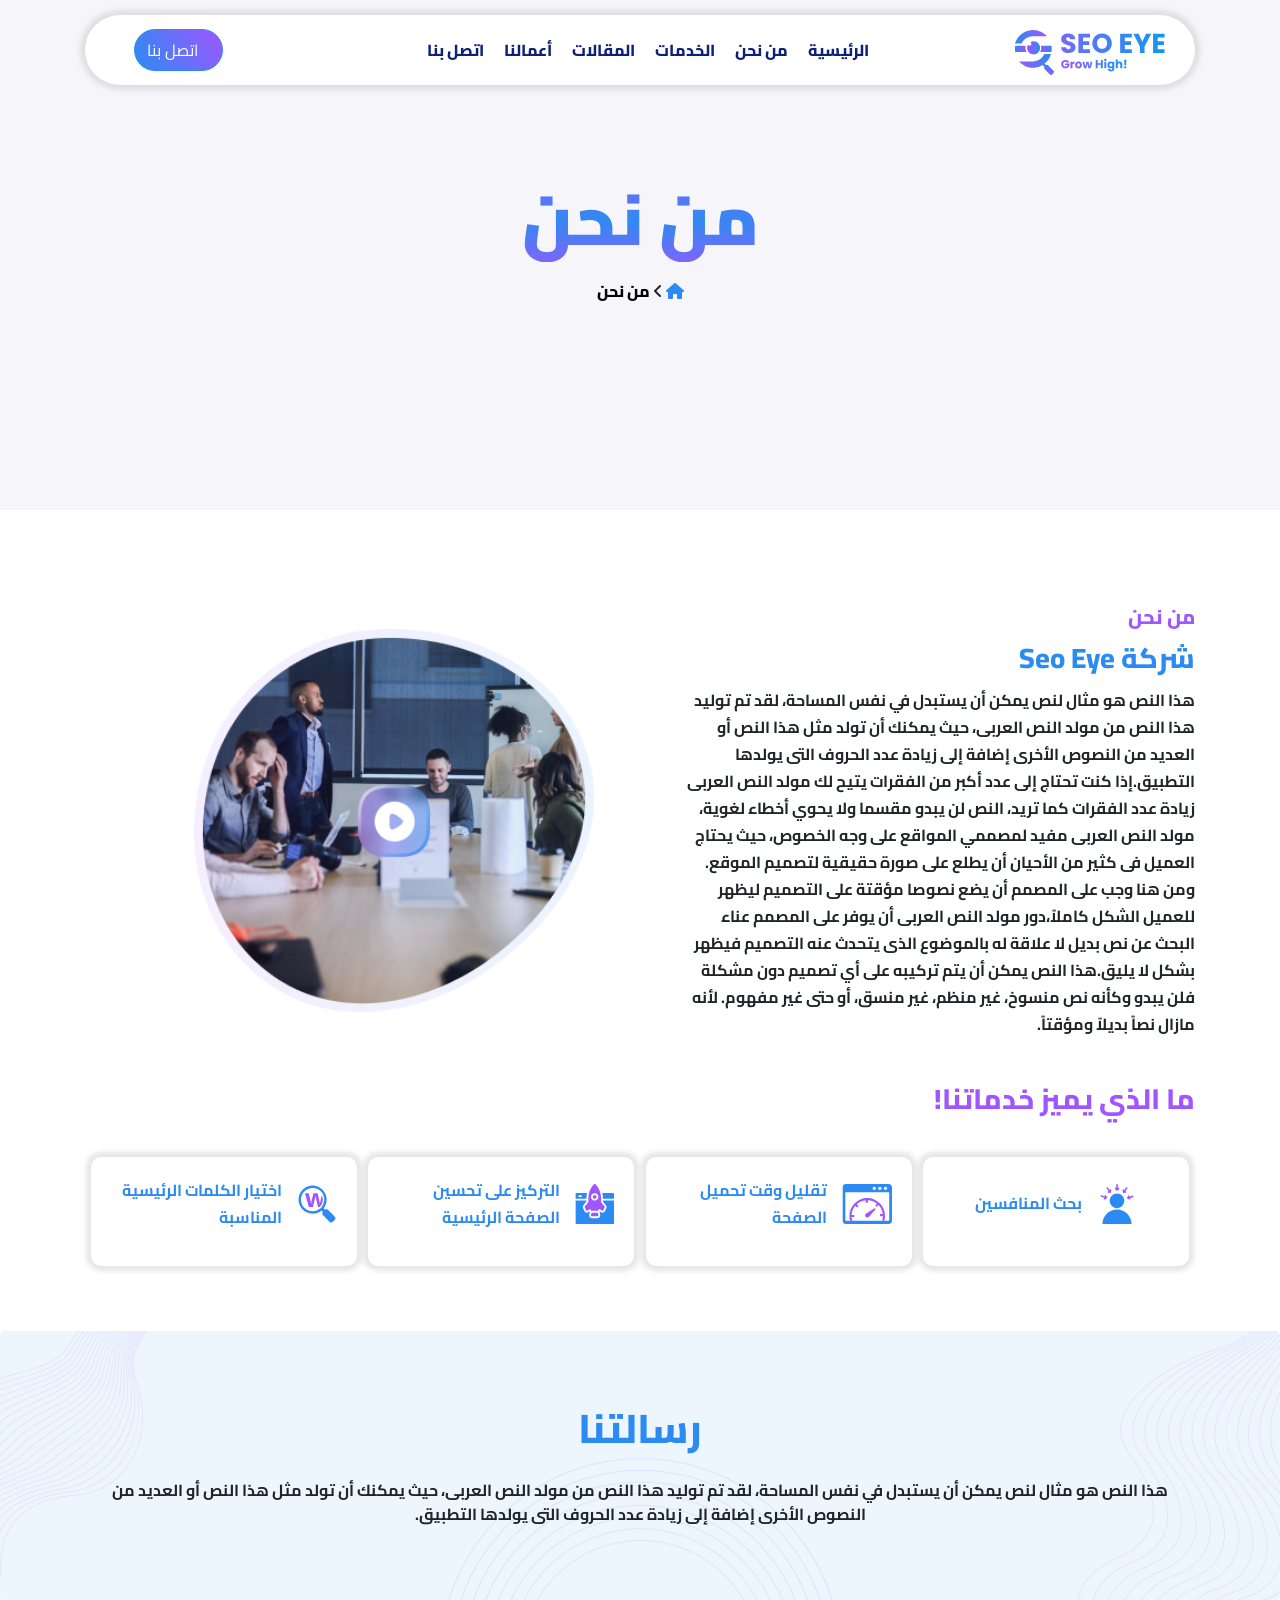
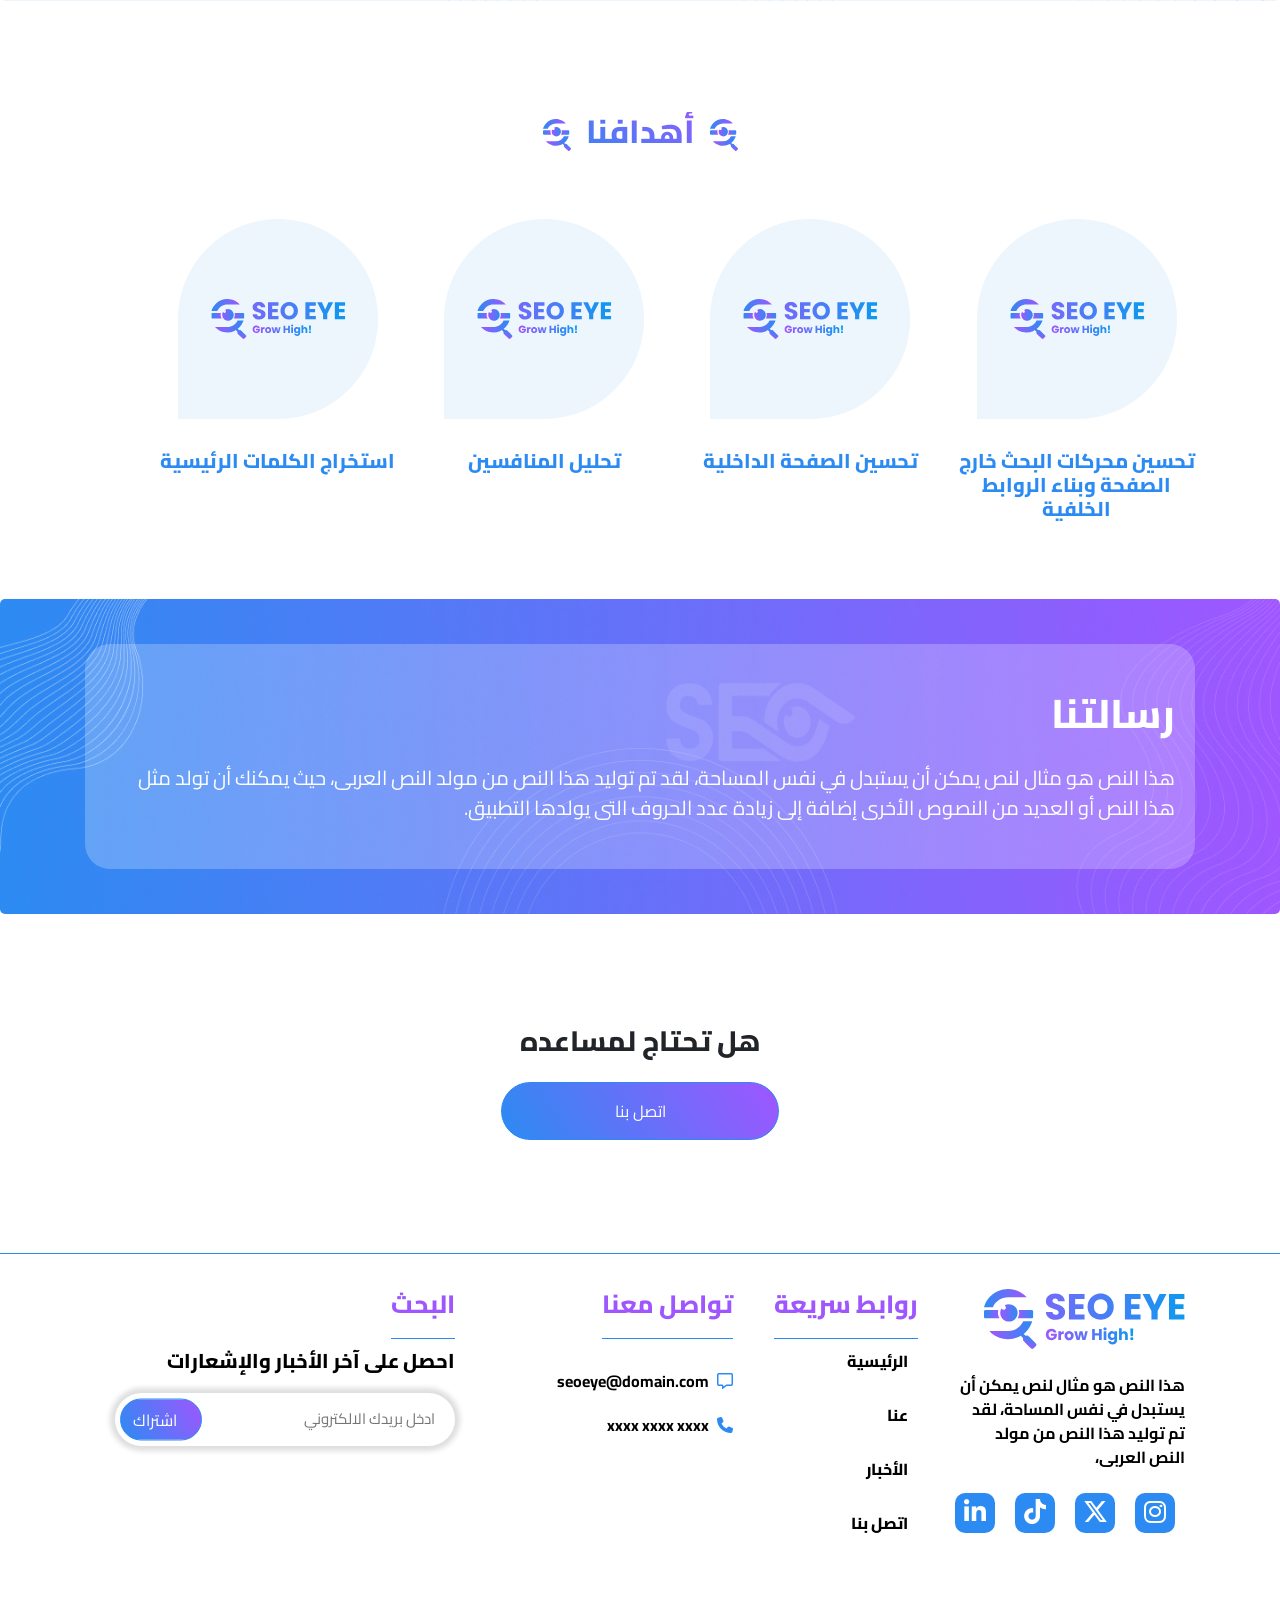
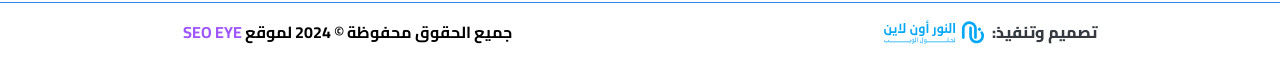
==== commit b7980d11: "." ====
--- a/about-us.html
+++ b/about-us.html
@@ -39,7 +39,7 @@
           <div class="logo col-lg-3 col-md-6 col-sm-6">
             <img src="assets/image/logo.svg" alt="">
           </div>
-          <div class="logo col-lg-3 col-md-6 col-sm-6 d-lg-none d-md-flex d-sm-flex  justify-content-end pr-4 ">
+          <div class="logo col-lg-3 col-md-6 col-sm-6 d-lg-none d-md-flex d-sm-flex  justify-content-end  ">
             <button class="btn btn-primary bar "
               style="border-top-left-radius: 30px; border-bottom-left-radius: 30px;"><i
                 class="fa-solid fa-bars  "></i></button>
--- a/style.css
+++ b/style.css
@@ -252,7 +252,9 @@
     transform: rotate(-360deg);
   }
 }
-
+.row{
+  width: 100%;
+}
 /* end basic */
 /* start header  */
 
